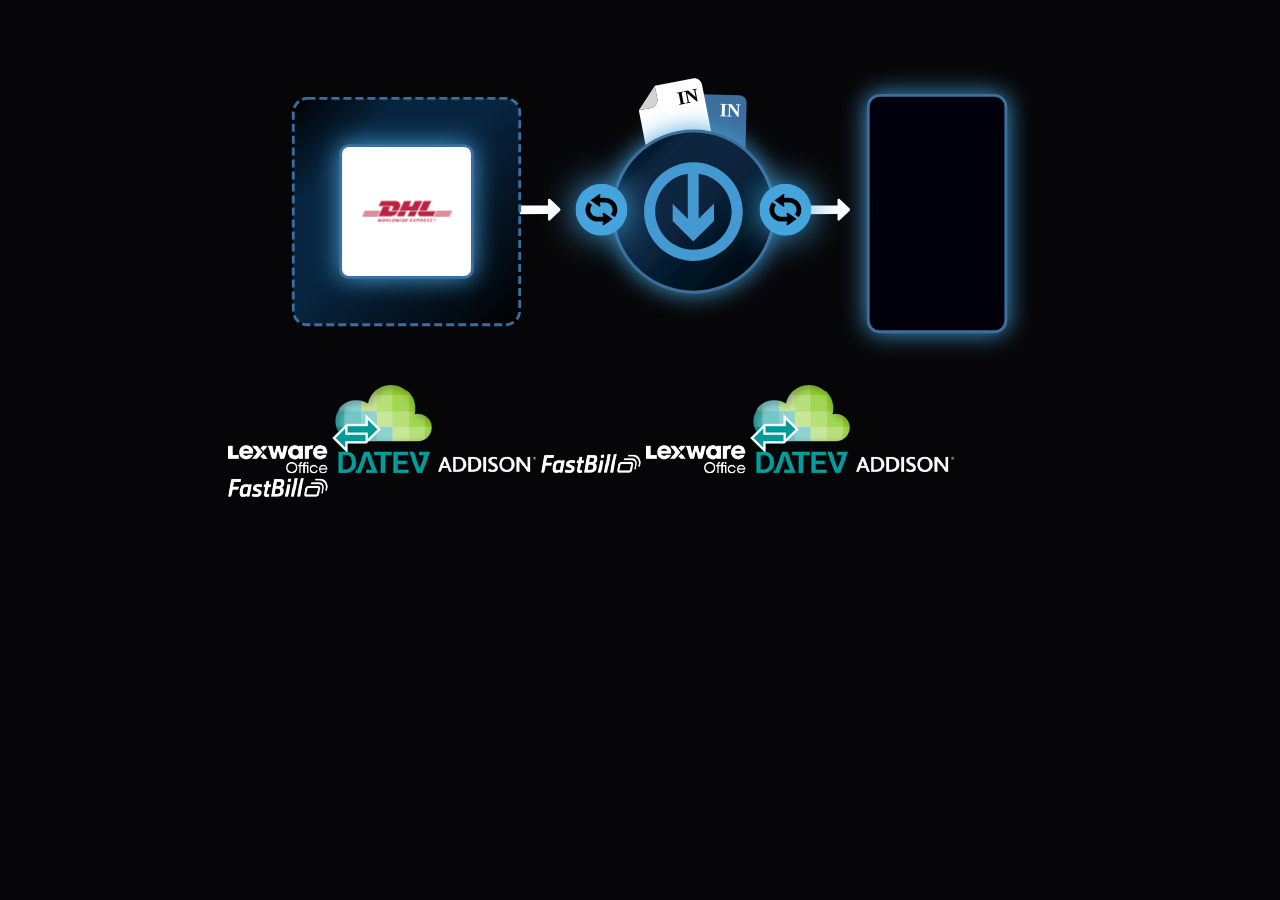
==== index.html @ 28462beb "Add files via upload" ====
<!DOCTYPE html>
<html lang="de">
<head>
  <meta charset="UTF-8">
  <meta name="viewport" content="width=device-width, initial-scale=1.0">
  <title>GetMyInvoices Header — Portal-Verbindungen</title>
  <link rel="stylesheet" href="style.css">
</head>
<body>

  <!--
    GetMyInvoices Website-Header — Animierte Komposition
    ─────────────────────────────────────────────────────
    LINKS    Portal-Box mit 8 Logos, die entlang des Rahmens wandern.
    MITTE    Sync-Center mit Download-Symbol, "IN"-Belegen und Refresh-Bubbles.
    RECHTS   Smartphone mit Endlos-Scroll der Export-Ziele.

    Logo-Tausch: einfach Datei in /assets ersetzen ODER `<img src="…">`-
    Pfad anpassen. SVG, PNG, JPG, WEBP — alle Formate funktionieren.
  -->

  <div class="header-graphic anim-on">

    <!-- ═══════════════════════════════════════════════════════════
         INLINE-SVG: statische Komposition (Box, Center, Smartphone)
         viewBox 824×344 — entspricht der Original-Designvorlage.
         ═══════════════════════════════════════════════════════════ -->
    <svg class="bg-svg" viewBox="0 0 824.38 344" xmlns="http://www.w3.org/2000/svg" aria-hidden="true">
      <defs>

        <!-- Verlauf für Portal-Box und Center-Kreis -->
        <linearGradient id="bgGradient" x1="0" y1="0" x2="1" y2="1">
          <stop offset="0%"   stop-color="#000000"/>
          <stop offset="24%"  stop-color="#082540"/>
          <stop offset="46%"  stop-color="#082540"/>
          <stop offset="100%" stop-color="#000000"/>
        </linearGradient>

        <!-- Cyan-Glow (für Box, Center, Smartphone) -->
        <filter id="cyanGlow" x="-50%" y="-50%" width="200%" height="200%">
          <feGaussianBlur in="SourceAlpha" stdDeviation="12" result="blur"/>
          <feFlood flood-color="#44A4DC" flood-opacity="0.95" result="color"/>
          <feComposite in="color" in2="blur" operator="in" result="coloredBlur"/>
          <feMerge>
            <feMergeNode in="coloredBlur"/>
            <feMergeNode in="SourceGraphic"/>
          </feMerge>
        </filter>

        <!-- Stärkerer Cyan-Glow (für Sync-Bubbles) -->
        <filter id="cyanGlowStrong" x="-100%" y="-100%" width="300%" height="300%">
          <feGaussianBlur in="SourceAlpha" stdDeviation="18" result="blur"/>
          <feFlood flood-color="#44A4DC" flood-opacity="1" result="color"/>
          <feComposite in="color" in2="blur" operator="in" result="coloredBlur"/>
          <feMerge>
            <feMergeNode in="coloredBlur"/>
            <feMergeNode in="SourceGraphic"/>
          </feMerge>
        </filter>

      </defs>

      <!-- Smartphone (rechts) -->
      <g filter="url(#cyanGlow)">
        <rect x="640.54" y="55.31" width="137.67" height="236.53"
              rx="11.29" ry="11.29"
              fill="#060608" stroke="#3c6e9d" stroke-width="2.85"/>
      </g>

      <!-- Pfeil: Portal-Box → Center-Kreis -->
      <g fill="#fff">
        <path d="M 286.6 174.19 L 319.55 174.00
                 a 3.95 3.95 0 0 0 3.92 -3.97 v -0.68
                 a 3.95 3.95 0 0 0 -3.97 -3.92 L 286.55 165.62
                 a 3.95 3.95 0 0 0 -3.92 3.97 v 0.68
                 a 3.95 3.95 0 0 0 3.97 3.92 z"/>
        <path d="M 322.22 159.07 l 9.79 9.2 a 1.94 1.94 0 0 1 0 2.82
                 l -9.79 9.2 a 1.27 1.27 0 0 1 -1.75 0
                 a 1.13 1.13 0 0 1 -0.36 -0.82 v -19.59
                 a 1.16 1.16 0 0 1 1.24 -1.16
                 a 1.27 1.27 0 0 1 0.87 0.34"/>
      </g>

      <!-- Pfeil: Center-Kreis → Smartphone -->
      <g fill="#fff">
        <path d="M 576.29 174.19 L 609.24 174.00
                 a 3.95 3.95 0 0 0 3.92 -3.97 v -0.68
                 a 3.95 3.95 0 0 0 -3.97 -3.92 L 576.24 165.62
                 a 3.95 3.95 0 0 0 -3.92 3.97 v 0.68
                 a 3.95 3.95 0 0 0 3.97 3.92 z"/>
        <path d="M 611.91 159.07 l 9.79 9.2 a 1.94 1.94 0 0 1 0 2.82
                 l -9.79 9.2 a 1.27 1.27 0 0 1 -1.75 0
                 a 1.13 1.13 0 0 1 -0.36 -0.82 v -19.59
                 a 1.16 1.16 0 0 1 1.24 -1.16
                 a 1.27 1.27 0 0 1 0.87 0.34"/>
      </g>

      <!-- "IN"-Belege (Original-SVG vom Designer) -->
      <image href="assets/invoices.svg" x="411" y="38" width="108" height="106"/>

      <!-- Center: Großer Kreis mit Verlauf + Glow -->
      <g filter="url(#cyanGlow)">
        <circle cx="465.63" cy="171.55" r="80.62"
                fill="url(#bgGradient)" stroke="#3c6e9d" stroke-width="3"/>
      </g>

      <!-- Center: Download-Pfeil-Icon im Kreis -->
      <path fill="#4499d1" d="M465.63,122.19 c-27.25,0-49.36,22.11-49.36,49.36
                              s22.11,49.36,49.36,49.36 s49.36-22.11,49.36-49.36
                              s-22.11-49.36-49.36-49.36 z
                              M465.63,209.77 c-21.08,0-38.22-17.14-38.22-38.22
                              c0-19.16,14.16-35.06,32.56-37.8 v44.96
                              l-15.08-14.96 v17.31 l20.57,20.57 l20.74-20.57
                              v-17.48 l-15.34,15.21 v-45.1
                              c18.61,2.56,32.99,18.55,32.99,37.85
                              c0,21.08-17.14,38.22-38.22,38.22 z"/>

      <!-- Linke Sync-Bubble (Refresh-Symbol mit Glow) -->
      <g filter="url(#cyanGlowStrong)">
        <image href="assets/return-arrow.svg" x="347.64" y="143.73" width="51.93" height="51.93"/>
      </g>

      <!-- Rechte Sync-Bubble -->
      <g filter="url(#cyanGlowStrong)">
        <image href="assets/return-arrow.svg" x="531.71" y="143.73" width="51.93" height="51.93"/>
      </g>

      <!-- Linke Portal-Box (gradient + dashed border) -->
      <rect x="65.31" y="58.28" width="226.54" height="226.54"
            rx="14.17" ry="14.17"
            fill="url(#bgGradient)"
            stroke="#3c6e9d" stroke-width="2.85"
            stroke-dasharray="8,4"/>

      <!-- Inneres weißes Quadrat -->
      <g filter="url(#cyanGlow)">
        <rect x="112.67" y="105.64" width="131.82" height="131.82"
              rx="8.25" ry="8.25"
              fill="#fff"
              stroke="#3c6e9d" stroke-width="2.85"/>
      </g>

      <!-- DHL-Logo zentriert auf der inneren weißen Box -->
      <image href="assets/dhl.png" x="128.5" y="154" width="100" height="35"
             preserveAspectRatio="xMidYMid meet"/>

    </svg>


    <!-- ═══════════════════════════════════════════════════════════
         8 PORTAL-LOGOS — wandern auf dem Rechteck-Pfad
         Ankerpunkt der Logos: Mittelpunkt der Portal-Box.
         Initial-Position auf dem Pfad: --start-frac (0 bis 1).
         Logo-Datei austauschen: einfach `src=` ändern.
         ═══════════════════════════════════════════════════════════ -->
    <div class="logos-orbit">
      <div class="logo-anchor" style="--start-frac: 0.05;">
        <div class="logo-box"><img src="assets/google.svg" alt="Google"></div>
      </div>
      <div class="logo-anchor" style="--start-frac: 0.174;">
        <div class="logo-box"><img src="assets/facebook.svg" alt="Facebook"></div>
      </div>
      <div class="logo-anchor" style="--start-frac: 0.30;">
        <div class="logo-box"><img src="assets/adobe.svg" alt="Adobe"></div>
      </div>
      <div class="logo-anchor" style="--start-frac: 0.424;">
        <div class="logo-box"><img src="assets/google.svg" alt="Google"></div>
      </div>
      <div class="logo-anchor" style="--start-frac: 0.55;">
        <div class="logo-box"><img src="assets/spotify.svg" alt="Spotify"></div>
      </div>
      <div class="logo-anchor" style="--start-frac: 0.674;">
        <div class="logo-box"><img src="assets/vodafone.svg" alt="Vodafone"></div>
      </div>
      <div class="logo-anchor" style="--start-frac: 0.80;">
        <div class="logo-box"><img src="assets/openai.svg" alt="OpenAI"></div>
      </div>
      <div class="logo-anchor" style="--start-frac: 0.924;">
        <div class="logo-box"><img src="assets/amazon.svg" alt="Amazon"></div>
      </div>
    </div>


    <!-- ═══════════════════════════════════════════════════════════
         SMARTPHONE-INHALT — Endlos-Scroll der Export-Ziele
         Logo-Reihenfolge im Original + Duplikat für nahtlosen Loop.
         Beim Hinzufügen weiterer Exporte: in BEIDEN Sets ergänzen.
         ═══════════════════════════════════════════════════════════ -->
    <div class="phone-content">
      <div class="phone-scroll">
        <img src="assets/lexware-office.png" alt="Lexware Office">
        <img src="assets/datev.png"          alt="DATEV">
        <img src="assets/addison.png"        alt="Addison">
        <img src="assets/fastbill.png"       alt="FastBill">
        <!-- Duplikat für seamless loop — synchron mit Originalen halten -->
        <img src="assets/lexware-office.png" alt="" aria-hidden="true">
        <img src="assets/datev.png"          alt="" aria-hidden="true">
        <img src="assets/addison.png"        alt="" aria-hidden="true">
        <img src="assets/fastbill.png"       alt="" aria-hidden="true">
      </div>
    </div>

  </div>

</body>
</html>
---- style.css ----
/* ═══════════════════════════════════════════════════════════════════════
   GetMyInvoices Website-Header — Stylesheet
   Dark-Theme = Default. Light-Theme via <body class="light"> (siehe unten).
   ═══════════════════════════════════════════════════════════════════════ */


/* ─── 1. Theme-Tokens ────────────────────────────────────────────────── */

:root {
  --bg-page:        #060608;     /* Seiten-Hintergrund (dark) */
  --orbit-duration: 60s;         /* Geschwindigkeit der Logo-Rotation */
  --scroll-duration: 16s;        /* Geschwindigkeit des Smartphone-Scrolls */
  --glow-color:     rgba(68, 164, 220, 0.9);   /* Cyan-Glow für Logo-Boxen */
}

body.light {
  --bg-page:        #ffffff;     /* Light-Theme: weißer Hintergrund */
}


/* ─── 2. Reset / Base ────────────────────────────────────────────────── */

* { box-sizing: border-box; }

body {
  margin: 0;
  padding: 40px 20px;
  background: var(--bg-page);
  font-family: -apple-system, BlinkMacSystemFont, 'Segoe UI', Roboto, Arial, sans-serif;
}


/* ─── 3. Header-Komposition (fixe Größe der Original-Designvorlage) ──── */

.header-graphic {
  position: relative;
  width:  824px;
  height: 344px;
  margin: 0 auto;
}

.bg-svg {
  display: block;
  width:  100%;
  height: 100%;
}


/* ─── 4. Logo-Orbit (Portal-Logos auf Rechteck-Pfad) ─────────────────── */

/* Container, sitzt auf dem Mittelpunkt der Portal-Box.
   Box-Mitte in SVG-Koords: (178.58, 171.55) bei viewBox 824x344
   → links 21.67%, oben 49.87% des Containers. */
.logos-orbit {
  position: absolute;
  left: 21.67%;
  top:  49.87%;
  width:  0;
  height: 0;
}

/* Jeder Anchor wandert entlang demselben abgerundeten Rechteck.
   --start-frac (0…1) = Initial-Position auf dem Pfad. */
.logo-anchor {
  position: absolute;
  top:  0;
  left: 0;
  width:  0;
  height: 0;

  /* Pfad: 226.54×226.54-Quadrat um (0,0), Corner-Radius 14.17 */
  offset-path: path('M -99.10 -113.27
                     L  99.10 -113.27 A 14.17 14.17 0 0 1 113.27 -99.10
                     L 113.27   99.10 A 14.17 14.17 0 0 1  99.10 113.27
                     L -99.10  113.27 A 14.17 14.17 0 0 1 -113.27 99.10
                     L -113.27 -99.10 A 14.17 14.17 0 0 1 -99.10 -113.27 Z');
  offset-rotate:   0deg;                          /* Logo NICHT mit Pfad rotieren */
  offset-distance: calc(var(--start-frac) * 100%);
}

/* Logo-Box: weißer Container mit Glow. Bleibt durch offset-rotate:0deg waagerecht. */
.logo-box {
  position: absolute;
  top:  0;
  left: 0;
  width:  38px;
  height: 38px;
  margin: -19px;
  padding: 8px;
  border-radius: 7px;
  background: #fff;
  filter: drop-shadow(0 0 10px var(--glow-color));
}

.logo-box img {
  display: block;
  width:  100%;
  height: 100%;
  object-fit: contain;
}


/* ─── 5. Animation: Logo-Wanderung ───────────────────────────────────── */

/* Wird nur aktiv wenn .anim-on am .header-graphic gesetzt ist. */
.header-graphic.anim-on .logo-anchor {
  animation: walk-rect var(--orbit-duration) linear infinite;
  /* Negativer Delay verschiebt jedem Anchor seinen Startpunkt im Cycle. */
  animation-delay: calc(-1 * var(--orbit-duration) * var(--start-frac));
}

@keyframes walk-rect {
  from { offset-distance: 0%;   }
  to   { offset-distance: 100%; }
}


/* ─── 6. Smartphone-Inhalt (Endlos-Scroll der Export-Logos) ──────────── */

.phone-content {
  position: absolute;
  left:  79%;
  top:   19%;
  width:  14.3%;
  height: 63%;
  overflow: hidden;

  /* Fade-Mask: oben/unten transparent, Mitte voll sichtbar */
  -webkit-mask-image: linear-gradient(to bottom,
    transparent 0%, #000 15%, #000 85%, transparent 100%);
          mask-image: linear-gradient(to bottom,
    transparent 0%, #000 15%, #000 85%, transparent 100%);
}

.phone-scroll {
  display: flex;
  flex-direction: column;
  align-items: center;
  gap: 50px;
  padding: 40px 8px;
  animation: scroll-up var(--scroll-duration) linear infinite;
}

.phone-scroll img {
  width:  90%;
  height: auto;
  max-height: 50px;
  object-fit: contain;
  flex-shrink: 0;
}

@keyframes scroll-up {
  from { transform: translateY(0);    }
  to   { transform: translateY(-50%); }   /* halb hoch = 1 Set, dank Duplikat seamless */
}
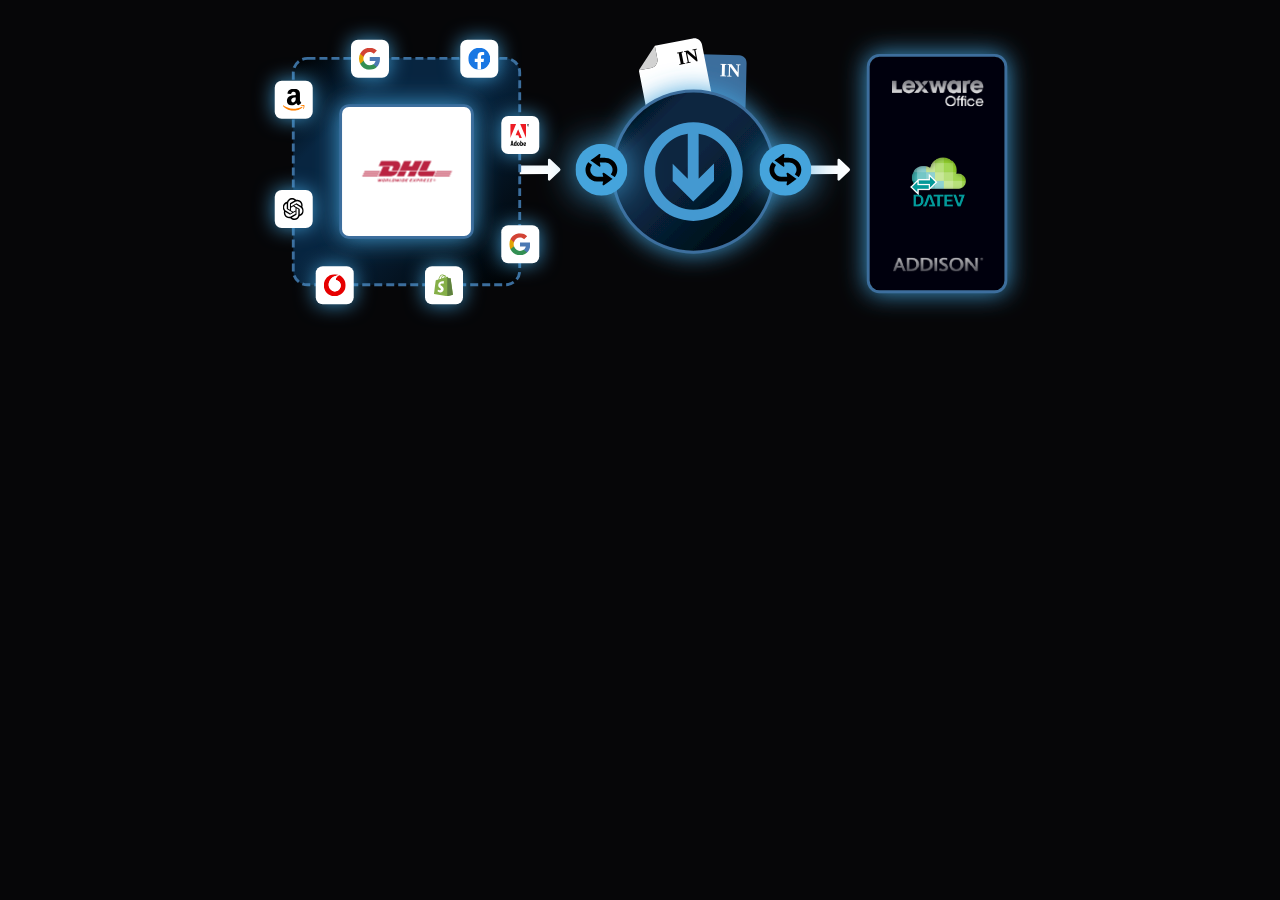
==== commit 35cf11ce: "Add files via upload" ====
--- a/index.html
+++ b/index.html
@@ -3,6 +3,7 @@
 <head>
   <meta charset="UTF-8">
   <meta name="viewport" content="width=device-width, initial-scale=1.0">
+  <meta name="color-scheme" content="dark light">
   <title>GetMyInvoices Header — Portal-Verbindungen</title>
   <link rel="stylesheet" href="style.css">
 </head>
@@ -19,7 +20,7 @@
     Pfad anpassen. SVG, PNG, JPG, WEBP — alle Formate funktionieren.
   -->
 
-  <div class="header-graphic anim-on">
+  <div class="header-graphic">
 
     <!-- ═══════════════════════════════════════════════════════════
          INLINE-SVG: statische Komposition (Box, Center, Smartphone)
@@ -146,6 +147,10 @@
 
     </svg>
 
+
+    <!-- Drag-Hitzone: liegt unsichtbar über der Portal-Box, fängt Maus-Events
+         für die Drag-Steuerung der Logo-Rotation. -->
+    <div class="orbit-hitzone" aria-hidden="true"></div>
 
     <!-- ═══════════════════════════════════════════════════════════
          8 PORTAL-LOGOS — wandern auf dem Rechteck-Pfad
@@ -202,5 +207,9 @@
 
   </div>
 
+
+  <!-- JS-Animation + Drag/Wheel-Interaktion (siehe script.js) -->
+  <script src="script.js"></script>
+
 </body>
 </html>
--- a/style.css
+++ b/style.css
@@ -7,14 +7,16 @@
 /* ─── 1. Theme-Tokens ────────────────────────────────────────────────── */
 
 :root {
-  --bg-page:        #060608;     /* Seiten-Hintergrund (dark) */
-  --orbit-duration: 60s;         /* Geschwindigkeit der Logo-Rotation */
-  --scroll-duration: 16s;        /* Geschwindigkeit des Smartphone-Scrolls */
-  --glow-color:     rgba(68, 164, 220, 0.9);   /* Cyan-Glow für Logo-Boxen */
+  --bg-page:        #060608;                     /* Seiten-Hintergrund (dark) */
+  --orbit-duration: 60;                          /* Sekunden pro Logo-Rotation (JS-gesteuert) */
+  --scroll-duration: 16;                         /* Sekunden pro Smartphone-Scroll (JS-gesteuert) */
+  --glow-color:     rgba(68, 164, 220, 0.9);     /* Cyan-Glow für Logo-Boxen */
+
+  color-scheme: dark light;
 }
 
 body.light {
-  --bg-page:        #ffffff;     /* Light-Theme: weißer Hintergrund */
+  --bg-page: #ffffff;                            /* Light-Theme */
 }
 
 
@@ -22,9 +24,9 @@
 
 * { box-sizing: border-box; }
 
-body {
+html, body {
   margin: 0;
-  padding: 40px 20px;
+  padding: 0;
   background: var(--bg-page);
   font-family: -apple-system, BlinkMacSystemFont, 'Segoe UI', Roboto, Arial, sans-serif;
 }
@@ -50,7 +52,8 @@
 
 /* Container, sitzt auf dem Mittelpunkt der Portal-Box.
    Box-Mitte in SVG-Koords: (178.58, 171.55) bei viewBox 824x344
-   → links 21.67%, oben 49.87% des Containers. */
+   → links 21.67%, oben 49.87% des Containers.
+   Cursor signalisiert dass die Logos draggable sind. */
 .logos-orbit {
   position: absolute;
   left: 21.67%;
@@ -58,6 +61,20 @@
   width:  0;
   height: 0;
 }
+
+/* Drag-Hitzone: unsichtbares Quadrat über der Portal-Box, fängt Maus-Events.
+   Größe = Box-Diagonale + Logo-Radius, damit auch die Logos außen erfasst werden. */
+.orbit-hitzone {
+  position: absolute;
+  left: 7.9%;
+  top:  16.9%;
+  width:  20%;
+  height: 65.8%;
+  cursor: grab;
+  z-index: 10;
+}
+
+.orbit-hitzone.dragging { cursor: grabbing; }
 
 /* Jeder Anchor wandert entlang demselben abgerundeten Rechteck.
    --start-frac (0…1) = Initial-Position auf dem Pfad. */
@@ -68,14 +85,10 @@
   width:  0;
   height: 0;
 
-  /* Pfad: 226.54×226.54-Quadrat um (0,0), Corner-Radius 14.17 */
-  offset-path: path('M -99.10 -113.27
-                     L  99.10 -113.27 A 14.17 14.17 0 0 1 113.27 -99.10
-                     L 113.27   99.10 A 14.17 14.17 0 0 1  99.10 113.27
-                     L -99.10  113.27 A 14.17 14.17 0 0 1 -113.27 99.10
-                     L -113.27 -99.10 A 14.17 14.17 0 0 1 -99.10 -113.27 Z');
-  offset-rotate:   0deg;                          /* Logo NICHT mit Pfad rotieren */
-  offset-distance: calc(var(--start-frac) * 100%);
+  /* Pfad: 226.54×226.54-Quadrat um (0,0), Corner-Radius 14.17 — einzeilig für Browser-Kompatibilität */
+  offset-path: path('M -99.1 -113.27 L 99.1 -113.27 A 14.17 14.17 0 0 1 113.27 -99.1 L 113.27 99.1 A 14.17 14.17 0 0 1 99.1 113.27 L -99.1 113.27 A 14.17 14.17 0 0 1 -113.27 99.1 L -113.27 -99.1 A 14.17 14.17 0 0 1 -99.1 -113.27 Z');
+  offset-rotate:   0deg;
+  offset-distance: calc(var(--start-frac, 0) * 100%);
 }
 
 /* Logo-Box: weißer Container mit Glow. Bleibt durch offset-rotate:0deg waagerecht. */
@@ -100,22 +113,7 @@
 }
 
 
-/* ─── 5. Animation: Logo-Wanderung ───────────────────────────────────── */
-
-/* Wird nur aktiv wenn .anim-on am .header-graphic gesetzt ist. */
-.header-graphic.anim-on .logo-anchor {
-  animation: walk-rect var(--orbit-duration) linear infinite;
-  /* Negativer Delay verschiebt jedem Anchor seinen Startpunkt im Cycle. */
-  animation-delay: calc(-1 * var(--orbit-duration) * var(--start-frac));
-}
-
-@keyframes walk-rect {
-  from { offset-distance: 0%;   }
-  to   { offset-distance: 100%; }
-}
-
-
-/* ─── 6. Smartphone-Inhalt (Endlos-Scroll der Export-Logos) ──────────── */
+/* ─── 5. Smartphone-Inhalt (Endlos-Scroll der Export-Logos) ──────────── */
 
 .phone-content {
   position: absolute;
@@ -124,6 +122,7 @@
   width:  14.3%;
   height: 63%;
   overflow: hidden;
+  cursor: ns-resize;                             /* signalisiert Wheel-/Drag-Interaktion */
 
   /* Fade-Mask: oben/unten transparent, Mitte voll sichtbar */
   -webkit-mask-image: linear-gradient(to bottom,
@@ -138,7 +137,7 @@
   align-items: center;
   gap: 50px;
   padding: 40px 8px;
-  animation: scroll-up var(--scroll-duration) linear infinite;
+  /* transform wird per JS gesetzt — keine CSS-Animation mehr */
 }
 
 .phone-scroll img {
@@ -149,7 +148,8 @@
   flex-shrink: 0;
 }
 
-@keyframes scroll-up {
-  from { transform: translateY(0);    }
-  to   { transform: translateY(-50%); }   /* halb hoch = 1 Set, dank Duplikat seamless */
-}
+
+/* ─── 6. Animation wird komplett per JS gesteuert ────────────────────── */
+/* Siehe <script> in index.html — RequestAnimationFrame-Loop, mit
+   Drag/Wheel-Interaktion. Kein CSS-Animation hier (würde mit JS-State
+   konkurrieren). */
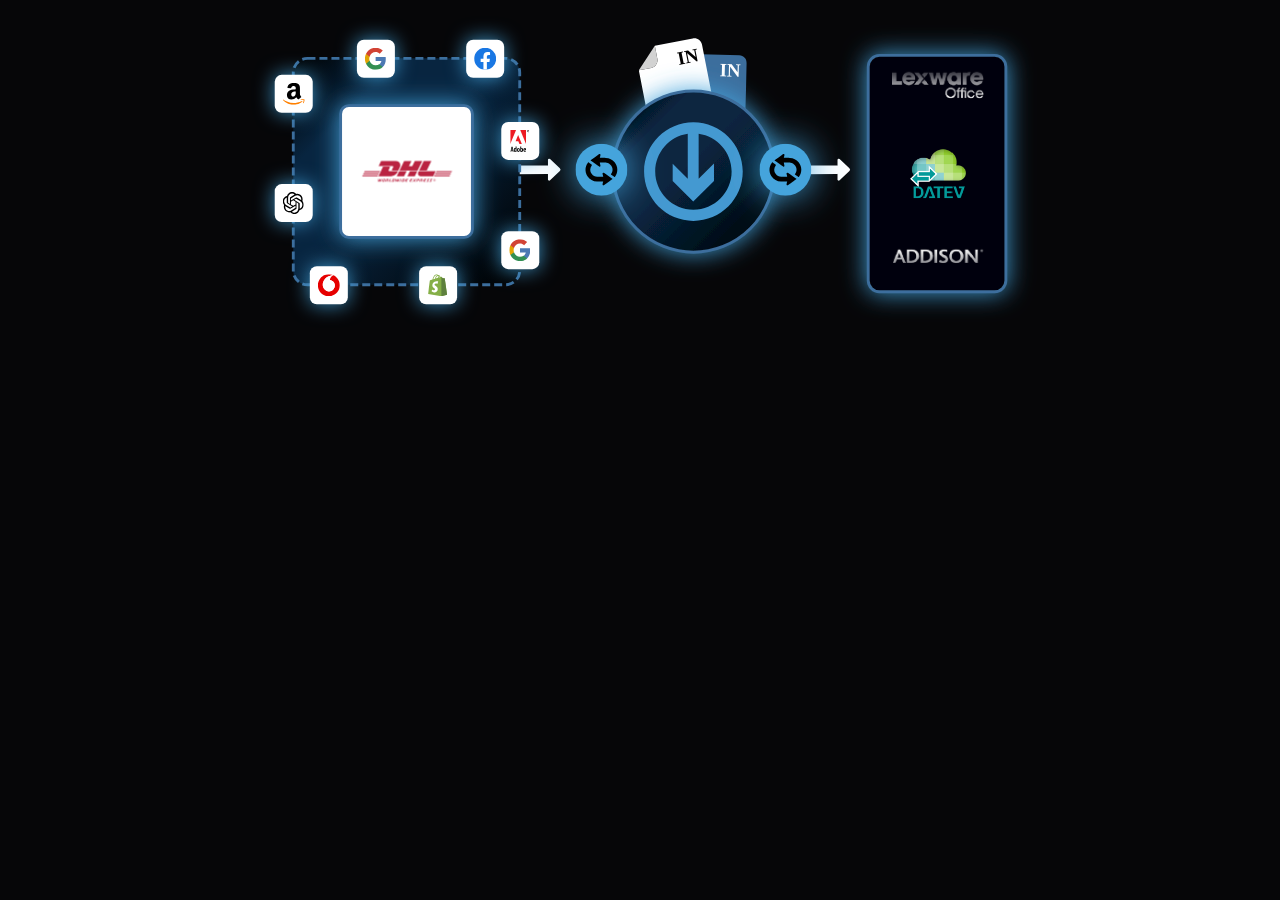
==== commit caaa525f: "Add files via upload" ====
--- a/index.html
+++ b/index.html
@@ -1,35 +1,60 @@
 <!DOCTYPE html>
-<html lang="de">
+<html lang="en">
 <head>
   <meta charset="UTF-8">
   <meta name="viewport" content="width=device-width, initial-scale=1.0">
   <meta name="color-scheme" content="dark light">
-  <title>GetMyInvoices Header — Portal-Verbindungen</title>
+  <title>GetMyInvoices Header — Dark</title>
   <link rel="stylesheet" href="style.css">
 </head>
 <body>
 
   <!--
-    GetMyInvoices Website-Header — Animierte Komposition
-    ─────────────────────────────────────────────────────
-    LINKS    Portal-Box mit 8 Logos, die entlang des Rahmens wandern.
-    MITTE    Sync-Center mit Download-Symbol, "IN"-Belegen und Refresh-Bubbles.
-    RECHTS   Smartphone mit Endlos-Scroll der Export-Ziele.
-
-    Logo-Tausch: einfach Datei in /assets ersetzen ODER `<img src="…">`-
-    Pfad anpassen. SVG, PNG, JPG, WEBP — alle Formate funktionieren.
+    ═══════════════════════════════════════════════════════════════════════════
+    GetMyInvoices Website Header — DARK variant
+    ───────────────────────────────────────────────────────────────────────────
+    Animated composition with three regions:
+
+      LEFT    Portal box with 8 logos orbiting along the dashed border path.
+      CENTER  Sync center with download icon, "IN" invoice slips, sync bubbles.
+      RIGHT   Smartphone with infinite-scroll list of accounting export targets.
+
+    THEME LOGIC
+    The DARK variant uses this file (no body class).
+    The LIGHT variant lives in index-light.html (body.light) and re-uses the
+    same style.css + script.js. The only structural differences are:
+      - Background colors of phone, center circle, portal box
+      - Stroke colors
+      - Inline "arrow between boxes" graphic (swapped for assets/light/arrow.svg)
+      - Center "IN" slips graphic (swapped for assets/light/invoices.svg)
+      - Sync bubble graphic (swapped for assets/light/return-arrow.svg)
+      - Phone-scroll logos (swapped for black variants in assets/light/)
+
+    ASSET ORGANIZATION
+    /assets/common/   shared by both variants (portal logos, DHL, DATEV)
+    /assets/dark/     dark-only graphics (invoices, return-arrow, phone logos)
+    /assets/light/    light-only graphics (same filenames as dark/, different fills)
+
+    COMMON CUSTOMIZATIONS
+    ─ Swap a logo:           replace the file at the same path, no code change.
+    ─ Animation speed:       edit :root variables in style.css.
+    ─ Add/remove phone logo: add/remove <img> in BOTH .phone-scroll blocks
+                             (original + duplicate set — they must stay in sync
+                             for the seamless loop).
+    ═══════════════════════════════════════════════════════════════════════════
   -->
 
   <div class="header-graphic">
 
-    <!-- ═══════════════════════════════════════════════════════════
-         INLINE-SVG: statische Komposition (Box, Center, Smartphone)
-         viewBox 824×344 — entspricht der Original-Designvorlage.
-         ═══════════════════════════════════════════════════════════ -->
-    <svg class="bg-svg" viewBox="0 0 824.38 344" xmlns="http://www.w3.org/2000/svg" aria-hidden="true">
+    <!-- ═══════════════════════════════════════════════════════════════════
+         INLINE SVG — static composition of the three regions
+         viewBox 824 × 344 matches the original design canvas.
+         ═══════════════════════════════════════════════════════════════════ -->
+    <svg class="bg-svg" viewBox="0 0 824.38 344"
+         xmlns="http://www.w3.org/2000/svg" aria-hidden="true">
+
       <defs>
-
-        <!-- Verlauf für Portal-Box und Center-Kreis -->
+        <!-- Gradient used by the portal box and the center circle -->
         <linearGradient id="bgGradient" x1="0" y1="0" x2="1" y2="1">
           <stop offset="0%"   stop-color="#000000"/>
           <stop offset="24%"  stop-color="#082540"/>
@@ -37,7 +62,7 @@
           <stop offset="100%" stop-color="#000000"/>
         </linearGradient>
 
-        <!-- Cyan-Glow (für Box, Center, Smartphone) -->
+        <!-- Standard cyan glow — used for phone, center circle, inner DHL box -->
         <filter id="cyanGlow" x="-50%" y="-50%" width="200%" height="200%">
           <feGaussianBlur in="SourceAlpha" stdDeviation="12" result="blur"/>
           <feFlood flood-color="#44A4DC" flood-opacity="0.95" result="color"/>
@@ -48,7 +73,7 @@
           </feMerge>
         </filter>
 
-        <!-- Stärkerer Cyan-Glow (für Sync-Bubbles) -->
+        <!-- Stronger cyan glow — used for the two sync bubbles -->
         <filter id="cyanGlowStrong" x="-100%" y="-100%" width="300%" height="300%">
           <feGaussianBlur in="SourceAlpha" stdDeviation="18" result="blur"/>
           <feFlood flood-color="#44A4DC" flood-opacity="1" result="color"/>
@@ -58,17 +83,16 @@
             <feMergeNode in="SourceGraphic"/>
           </feMerge>
         </filter>
-
       </defs>
 
-      <!-- Smartphone (rechts) -->
+      <!-- RIGHT: smartphone background rectangle -->
       <g filter="url(#cyanGlow)">
         <rect x="640.54" y="55.31" width="137.67" height="236.53"
               rx="11.29" ry="11.29"
               fill="#060608" stroke="#3c6e9d" stroke-width="2.85"/>
       </g>
 
-      <!-- Pfeil: Portal-Box → Center-Kreis -->
+      <!-- Inline arrow #1: Portal box → Center circle -->
       <g fill="#fff">
         <path d="M 286.6 174.19 L 319.55 174.00
                  a 3.95 3.95 0 0 0 3.92 -3.97 v -0.68
@@ -82,7 +106,7 @@
                  a 1.27 1.27 0 0 1 0.87 0.34"/>
       </g>
 
-      <!-- Pfeil: Center-Kreis → Smartphone -->
+      <!-- Inline arrow #2: Center circle → Smartphone -->
       <g fill="#fff">
         <path d="M 576.29 174.19 L 609.24 174.00
                  a 3.95 3.95 0 0 0 3.92 -3.97 v -0.68
@@ -96,16 +120,16 @@
                  a 1.27 1.27 0 0 1 0.87 0.34"/>
       </g>
 
-      <!-- "IN"-Belege (Original-SVG vom Designer) -->
-      <image href="assets/invoices.svg" x="411" y="38" width="108" height="106"/>
-
-      <!-- Center: Großer Kreis mit Verlauf + Glow -->
+      <!-- "IN" invoice slips on top of the center circle -->
+      <image href="assets/dark/invoices.svg" x="411" y="38" width="108" height="106"/>
+
+      <!-- CENTER: large download circle with gradient + glow -->
       <g filter="url(#cyanGlow)">
         <circle cx="465.63" cy="171.55" r="80.62"
                 fill="url(#bgGradient)" stroke="#3c6e9d" stroke-width="3"/>
       </g>
 
-      <!-- Center: Download-Pfeil-Icon im Kreis -->
+      <!-- CENTER: download arrow icon inside the circle -->
       <path fill="#4499d1" d="M465.63,122.19 c-27.25,0-49.36,22.11-49.36,49.36
                               s22.11,49.36,49.36,49.36 s49.36-22.11,49.36-49.36
                               s-22.11-49.36-49.36-49.36 z
@@ -116,24 +140,26 @@
                               c18.61,2.56,32.99,18.55,32.99,37.85
                               c0,21.08-17.14,38.22-38.22,38.22 z"/>
 
-      <!-- Linke Sync-Bubble (Refresh-Symbol mit Glow) -->
+      <!-- Left sync bubble (return-arrow with strong glow) -->
       <g filter="url(#cyanGlowStrong)">
-        <image href="assets/return-arrow.svg" x="347.64" y="143.73" width="51.93" height="51.93"/>
-      </g>
-
-      <!-- Rechte Sync-Bubble -->
+        <image href="assets/dark/return-arrow.svg"
+               x="347.64" y="143.73" width="51.93" height="51.93"/>
+      </g>
+
+      <!-- Right sync bubble -->
       <g filter="url(#cyanGlowStrong)">
-        <image href="assets/return-arrow.svg" x="531.71" y="143.73" width="51.93" height="51.93"/>
-      </g>
-
-      <!-- Linke Portal-Box (gradient + dashed border) -->
+        <image href="assets/dark/return-arrow.svg"
+               x="531.71" y="143.73" width="51.93" height="51.93"/>
+      </g>
+
+      <!-- LEFT: portal box with dashed border, holds the orbiting logos -->
       <rect x="65.31" y="58.28" width="226.54" height="226.54"
             rx="14.17" ry="14.17"
             fill="url(#bgGradient)"
             stroke="#3c6e9d" stroke-width="2.85"
             stroke-dasharray="8,4"/>
 
-      <!-- Inneres weißes Quadrat -->
+      <!-- LEFT: inner white box (visually contains the DHL logo) -->
       <g filter="url(#cyanGlow)">
         <rect x="112.67" y="105.64" width="131.82" height="131.82"
               rx="8.25" ry="8.25"
@@ -141,74 +167,82 @@
               stroke="#3c6e9d" stroke-width="2.85"/>
       </g>
 
-      <!-- DHL-Logo zentriert auf der inneren weißen Box -->
-      <image href="assets/dhl.png" x="128.5" y="154" width="100" height="35"
+      <!-- LEFT: DHL logo centered on the inner white box -->
+      <image href="assets/common/dhl.png" x="128.5" y="154" width="100" height="35"
              preserveAspectRatio="xMidYMid meet"/>
 
     </svg>
 
 
-    <!-- Drag-Hitzone: liegt unsichtbar über der Portal-Box, fängt Maus-Events
-         für die Drag-Steuerung der Logo-Rotation. -->
+    <!--
+      Drag hitzone — invisible square positioned over the portal box.
+      Captures mouse/touch events for the orbit drag interaction.
+      See script.js → "Orbit drag" section for the interaction logic.
+    -->
     <div class="orbit-hitzone" aria-hidden="true"></div>
 
-    <!-- ═══════════════════════════════════════════════════════════
-         8 PORTAL-LOGOS — wandern auf dem Rechteck-Pfad
-         Ankerpunkt der Logos: Mittelpunkt der Portal-Box.
-         Initial-Position auf dem Pfad: --start-frac (0 bis 1).
-         Logo-Datei austauschen: einfach `src=` ändern.
-         ═══════════════════════════════════════════════════════════ -->
+
+    <!-- ═══════════════════════════════════════════════════════════════════
+         8 PORTAL LOGOS — animated along the rectangular path
+         Each .logo-anchor is positioned by CSS offset-path. Its starting
+         position on the path is set inline via --start-frac (0.0 to 1.0).
+         The actual rotation animation is driven by script.js.
+
+         To swap a logo: replace the src attribute (or replace the file
+         at assets/common/<filename> if you want both variants updated).
+         ═══════════════════════════════════════════════════════════════════ -->
     <div class="logos-orbit">
       <div class="logo-anchor" style="--start-frac: 0.05;">
-        <div class="logo-box"><img src="assets/google.svg" alt="Google"></div>
+        <div class="logo-box"><img src="assets/common/google.svg" alt="Google"></div>
       </div>
       <div class="logo-anchor" style="--start-frac: 0.174;">
-        <div class="logo-box"><img src="assets/facebook.svg" alt="Facebook"></div>
+        <div class="logo-box"><img src="assets/common/facebook.svg" alt="Facebook"></div>
       </div>
       <div class="logo-anchor" style="--start-frac: 0.30;">
-        <div class="logo-box"><img src="assets/adobe.svg" alt="Adobe"></div>
+        <div class="logo-box"><img src="assets/common/adobe.svg" alt="Adobe"></div>
       </div>
       <div class="logo-anchor" style="--start-frac: 0.424;">
-        <div class="logo-box"><img src="assets/google.svg" alt="Google"></div>
+        <div class="logo-box"><img src="assets/common/google.svg" alt="Google"></div>
       </div>
       <div class="logo-anchor" style="--start-frac: 0.55;">
-        <div class="logo-box"><img src="assets/spotify.svg" alt="Spotify"></div>
+        <div class="logo-box"><img src="assets/common/spotify.svg" alt="Spotify"></div>
       </div>
       <div class="logo-anchor" style="--start-frac: 0.674;">
-        <div class="logo-box"><img src="assets/vodafone.svg" alt="Vodafone"></div>
+        <div class="logo-box"><img src="assets/common/vodafone.svg" alt="Vodafone"></div>
       </div>
       <div class="logo-anchor" style="--start-frac: 0.80;">
-        <div class="logo-box"><img src="assets/openai.svg" alt="OpenAI"></div>
+        <div class="logo-box"><img src="assets/common/openai.svg" alt="OpenAI"></div>
       </div>
       <div class="logo-anchor" style="--start-frac: 0.924;">
-        <div class="logo-box"><img src="assets/amazon.svg" alt="Amazon"></div>
+        <div class="logo-box"><img src="assets/common/amazon.svg" alt="Amazon"></div>
       </div>
     </div>
 
 
-    <!-- ═══════════════════════════════════════════════════════════
-         SMARTPHONE-INHALT — Endlos-Scroll der Export-Ziele
-         Logo-Reihenfolge im Original + Duplikat für nahtlosen Loop.
-         Beim Hinzufügen weiterer Exporte: in BEIDEN Sets ergänzen.
-         ═══════════════════════════════════════════════════════════ -->
+    <!-- ═══════════════════════════════════════════════════════════════════
+         SMARTPHONE CONTENT — infinite scroll of accounting export targets
+         The block contains the original 4 logos + an identical duplicate set
+         to enable a seamless scroll loop. Both sets MUST stay in sync —
+         when adding/removing logos, edit both halves.
+         ═══════════════════════════════════════════════════════════════════ -->
     <div class="phone-content">
       <div class="phone-scroll">
-        <img src="assets/lexware-office.png" alt="Lexware Office">
-        <img src="assets/datev.png"          alt="DATEV">
-        <img src="assets/addison.png"        alt="Addison">
-        <img src="assets/fastbill.png"       alt="FastBill">
-        <!-- Duplikat für seamless loop — synchron mit Originalen halten -->
-        <img src="assets/lexware-office.png" alt="" aria-hidden="true">
-        <img src="assets/datev.png"          alt="" aria-hidden="true">
-        <img src="assets/addison.png"        alt="" aria-hidden="true">
-        <img src="assets/fastbill.png"       alt="" aria-hidden="true">
+        <img src="assets/dark/lexware-office.png" alt="Lexware Office">
+        <img src="assets/common/datev.png"        alt="DATEV">
+        <img src="assets/dark/addison.png"        alt="Addison">
+        <img src="assets/dark/fastbill.png"       alt="FastBill">
+        <!-- Loop duplicate (must mirror the original set) -->
+        <img src="assets/dark/lexware-office.png" alt="" aria-hidden="true">
+        <img src="assets/common/datev.png"        alt="" aria-hidden="true">
+        <img src="assets/dark/addison.png"        alt="" aria-hidden="true">
+        <img src="assets/dark/fastbill.png"       alt="" aria-hidden="true">
       </div>
     </div>
 
   </div>
 
 
-  <!-- JS-Animation + Drag/Wheel-Interaktion (siehe script.js) -->
+  <!-- Animation loop + drag/wheel interactions — see script.js -->
   <script src="script.js"></script>
 
 </body>
--- a/style.css
+++ b/style.css
@@ -1,26 +1,36 @@
-/* ═══════════════════════════════════════════════════════════════════════
-   GetMyInvoices Website-Header — Stylesheet
-   Dark-Theme = Default. Light-Theme via <body class="light"> (siehe unten).
-   ═══════════════════════════════════════════════════════════════════════ */
+/* ═══════════════════════════════════════════════════════════════════════════
+   GetMyInvoices Website Header — Stylesheet
+   Shared by index.html (Dark / default) and index-light.html (body.light).
+   ═══════════════════════════════════════════════════════════════════════════ */
 
 
-/* ─── 1. Theme-Tokens ────────────────────────────────────────────────── */
+/* ─── 1. Theme tokens ──────────────────────────────────────────────────────
+   The DARK theme is the default. Light theme is activated by adding
+   `class="light"` to <body>. Add additional light-mode overrides to the
+   `body.light { … }` block below if more tokens need to switch.
+   ─────────────────────────────────────────────────────────────────────────── */
 
 :root {
-  --bg-page:        #060608;                     /* Seiten-Hintergrund (dark) */
-  --orbit-duration: 60;                          /* Sekunden pro Logo-Rotation (JS-gesteuert) */
-  --scroll-duration: 16;                         /* Sekunden pro Smartphone-Scroll (JS-gesteuert) */
-  --glow-color:     rgba(68, 164, 220, 0.9);     /* Cyan-Glow für Logo-Boxen */
+  /* Layout / page */
+  --bg-page:         #060608;                       /* dark page background */
 
+  /* Animation timing — read by script.js via getComputedStyle() */
+  --orbit-duration:  60;                            /* seconds per full orbit  */
+  --scroll-duration: 16;                            /* seconds per scroll loop */
+
+  /* Logo box glow — light cyan halo around the white logo containers */
+  --glow-color:      rgba(68, 164, 220, 0.9);
+
+  /* Browser-level color scheme hint */
   color-scheme: dark light;
 }
 
 body.light {
-  --bg-page: #ffffff;                            /* Light-Theme */
+  --bg-page: #ffffff;                               /* light page background */
 }
 
 
-/* ─── 2. Reset / Base ────────────────────────────────────────────────── */
+/* ─── 2. Reset / base ────────────────────────────────────────────────────── */
 
 * { box-sizing: border-box; }
 
@@ -32,7 +42,7 @@
 }
 
 
-/* ─── 3. Header-Komposition (fixe Größe der Original-Designvorlage) ──── */
+/* ─── 3. Header composition (fixed size of the original design canvas) ──── */
 
 .header-graphic {
   position: relative;
@@ -48,12 +58,13 @@
 }
 
 
-/* ─── 4. Logo-Orbit (Portal-Logos auf Rechteck-Pfad) ─────────────────── */
+/* ─── 4. Logo orbit (8 portal logos animated on a rectangular path) ─────── */
 
-/* Container, sitzt auf dem Mittelpunkt der Portal-Box.
-   Box-Mitte in SVG-Koords: (178.58, 171.55) bei viewBox 824x344
-   → links 21.67%, oben 49.87% des Containers.
-   Cursor signalisiert dass die Logos draggable sind. */
+/*
+  The container sits at the CENTER of the portal box.
+  SVG coords of the portal box center: (178.58, 171.55) within the 824×344
+  viewBox → 21.67% from left, 49.87% from top of the .header-graphic.
+*/
 .logos-orbit {
   position: absolute;
   left: 21.67%;
@@ -62,8 +73,11 @@
   height: 0;
 }
 
-/* Drag-Hitzone: unsichtbares Quadrat über der Portal-Box, fängt Maus-Events.
-   Größe = Box-Diagonale + Logo-Radius, damit auch die Logos außen erfasst werden. */
+/*
+  Drag hitzone — invisible overlay above the portal box that captures
+  mouse/touch events for the orbit-drag interaction. Sized slightly larger
+  than the box so the logos that float along the border are also covered.
+*/
 .orbit-hitzone {
   position: absolute;
   left: 7.9%;
@@ -73,11 +87,12 @@
   cursor: grab;
   z-index: 10;
 }
-
 .orbit-hitzone.dragging { cursor: grabbing; }
 
-/* Jeder Anchor wandert entlang demselben abgerundeten Rechteck.
-   --start-frac (0…1) = Initial-Position auf dem Pfad. */
+/*
+  Each .logo-anchor follows the same rounded-rectangle path.
+  `--start-frac` (0.0 to 1.0) sets the logo's initial position on the path.
+*/
 .logo-anchor {
   position: absolute;
   top:  0;
@@ -85,13 +100,17 @@
   width:  0;
   height: 0;
 
-  /* Pfad: 226.54×226.54-Quadrat um (0,0), Corner-Radius 14.17 — einzeilig für Browser-Kompatibilität */
+  /* Path: 226.54 × 226.54 square centered at (0,0), corner radius 14.17.
+     Kept on one line for broad browser compatibility. */
   offset-path: path('M -99.1 -113.27 L 99.1 -113.27 A 14.17 14.17 0 0 1 113.27 -99.1 L 113.27 99.1 A 14.17 14.17 0 0 1 99.1 113.27 L -99.1 113.27 A 14.17 14.17 0 0 1 -113.27 99.1 L -113.27 -99.1 A 14.17 14.17 0 0 1 -99.1 -113.27 Z');
   offset-rotate:   0deg;
   offset-distance: calc(var(--start-frac, 0) * 100%);
 }
 
-/* Logo-Box: weißer Container mit Glow. Bleibt durch offset-rotate:0deg waagerecht. */
+/*
+  Each logo sits in a white container with a soft cyan glow.
+  `offset-rotate: 0deg` on the parent keeps the box horizontal as it travels.
+*/
 .logo-box {
   position: absolute;
   top:  0;
@@ -113,7 +132,7 @@
 }
 
 
-/* ─── 5. Smartphone-Inhalt (Endlos-Scroll der Export-Logos) ──────────── */
+/* ─── 5. Smartphone content (infinite scroll of export logos) ───────────── */
 
 .phone-content {
   position: absolute;
@@ -122,9 +141,9 @@
   width:  14.3%;
   height: 63%;
   overflow: hidden;
-  cursor: ns-resize;                             /* signalisiert Wheel-/Drag-Interaktion */
+  cursor: ns-resize;                                /* hint for wheel/drag */
 
-  /* Fade-Mask: oben/unten transparent, Mitte voll sichtbar */
+  /* Top/bottom fade mask so logos fade in/out instead of cutting hard */
   -webkit-mask-image: linear-gradient(to bottom,
     transparent 0%, #000 15%, #000 85%, transparent 100%);
           mask-image: linear-gradient(to bottom,
@@ -137,7 +156,8 @@
   align-items: center;
   gap: 50px;
   padding: 40px 8px;
-  /* transform wird per JS gesetzt — keine CSS-Animation mehr */
+  /* transform is set by script.js — no CSS animation here (would conflict
+     with the JS-controlled scroll position) */
 }
 
 .phone-scroll img {
@@ -149,7 +169,8 @@
 }
 
 
-/* ─── 6. Animation wird komplett per JS gesteuert ────────────────────── */
-/* Siehe <script> in index.html — RequestAnimationFrame-Loop, mit
-   Drag/Wheel-Interaktion. Kein CSS-Animation hier (würde mit JS-State
-   konkurrieren). */
+/* ─── 6. Animation is JS-driven ─────────────────────────────────────────────
+   See script.js for the requestAnimationFrame loop and drag/wheel
+   interaction handlers. No CSS animations are defined here because
+   they would compete with the JS state.
+   ─────────────────────────────────────────────────────────────────────────── */
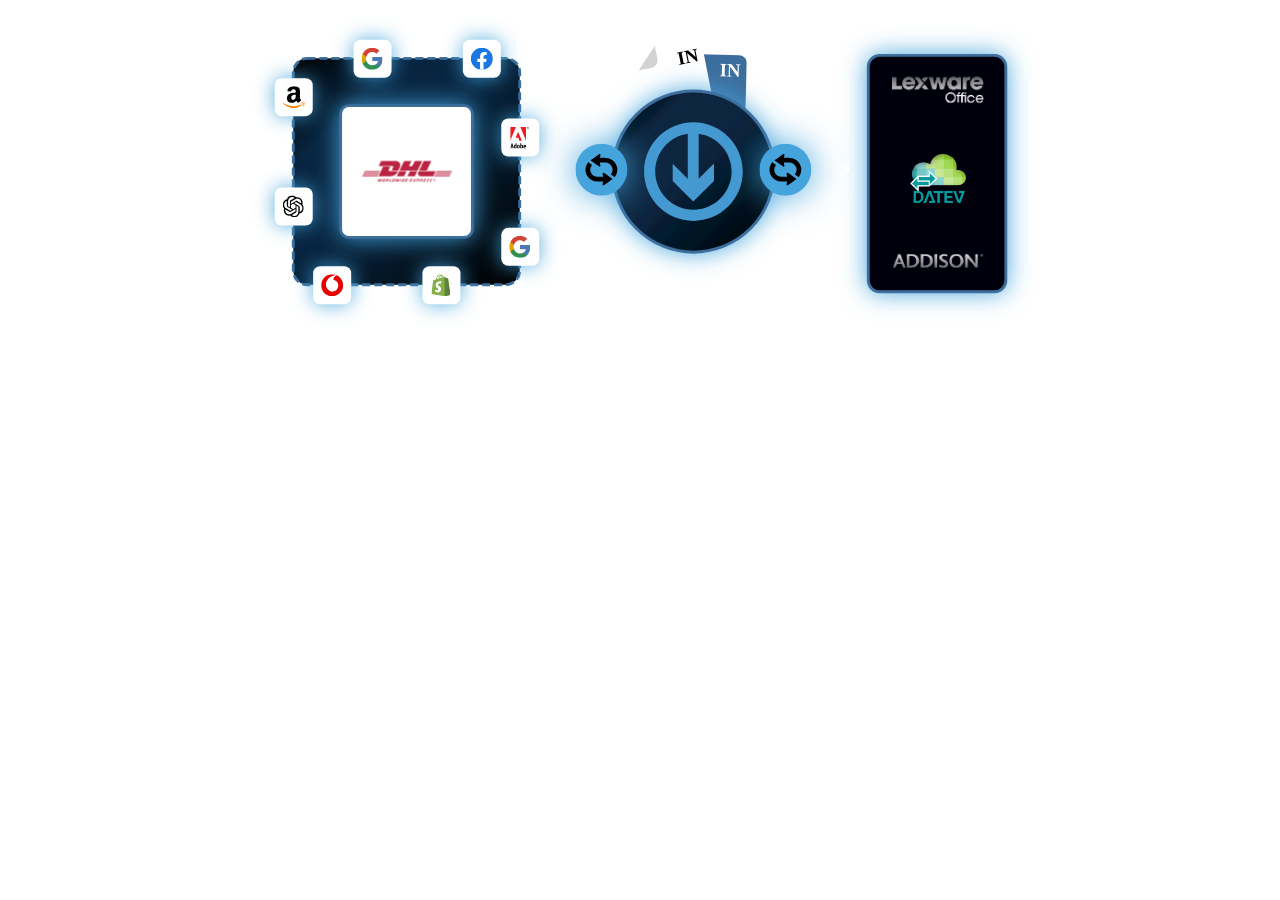
==== commit 2088a6dc: "Add files via upload" ====
--- a/index.html
+++ b/index.html
@@ -167,7 +167,25 @@
               stroke="#3c6e9d" stroke-width="2.85"/>
       </g>
 
-      <!-- LEFT: DHL logo centered on the inner white box -->
+      <!--
+        LEFT: DHL logo centered on the inner white box.
+
+        ★ DYNAMIC SWAP TARGET ★
+        This logo is intended to change per portal subpage:
+          /amazon  → amazon logo here
+          /google  → google logo here
+          /vodafone → vodafone logo here
+          etc.
+
+        In the production templating system (Hugo / Lovable / React), replace
+        the static src with a page-level parameter, e.g.:
+
+          Hugo:    <image href="{{ .Params.portalLogo | default "assets/common/dhl.png" }}" ...
+          React:   <image href={portalLogo || "/assets/common/dhl.png"} ...
+
+        For global swap (one logo for all pages): just replace the file at
+        assets/common/dhl.png — no code change needed.
+      -->
       <image href="assets/common/dhl.png" x="128.5" y="154" width="100" height="35"
              preserveAspectRatio="xMidYMid meet"/>
 
--- a/style.css
+++ b/style.css
@@ -11,9 +11,6 @@
    ─────────────────────────────────────────────────────────────────────────── */
 
 :root {
-  /* Layout / page */
-  --bg-page:         #060608;                       /* dark page background */
-
   /* Animation timing — read by script.js via getComputedStyle() */
   --orbit-duration:  60;                            /* seconds per full orbit  */
   --scroll-duration: 16;                            /* seconds per scroll loop */
@@ -25,10 +22,6 @@
   color-scheme: dark light;
 }
 
-body.light {
-  --bg-page: #ffffff;                               /* light page background */
-}
-
 
 /* ─── 2. Reset / base ────────────────────────────────────────────────────── */
 
@@ -37,7 +30,11 @@
 html, body {
   margin: 0;
   padding: 0;
-  background: var(--bg-page);
+  /* No background declared on purpose.
+     The header is designed to overlay the existing website page background —
+     the parent page provides its own dark or light surroundings.
+     Standalone preview pages will fall back to the browser default
+     background (usually white). */
   font-family: -apple-system, BlinkMacSystemFont, 'Segoe UI', Roboto, Arial, sans-serif;
 }
 
